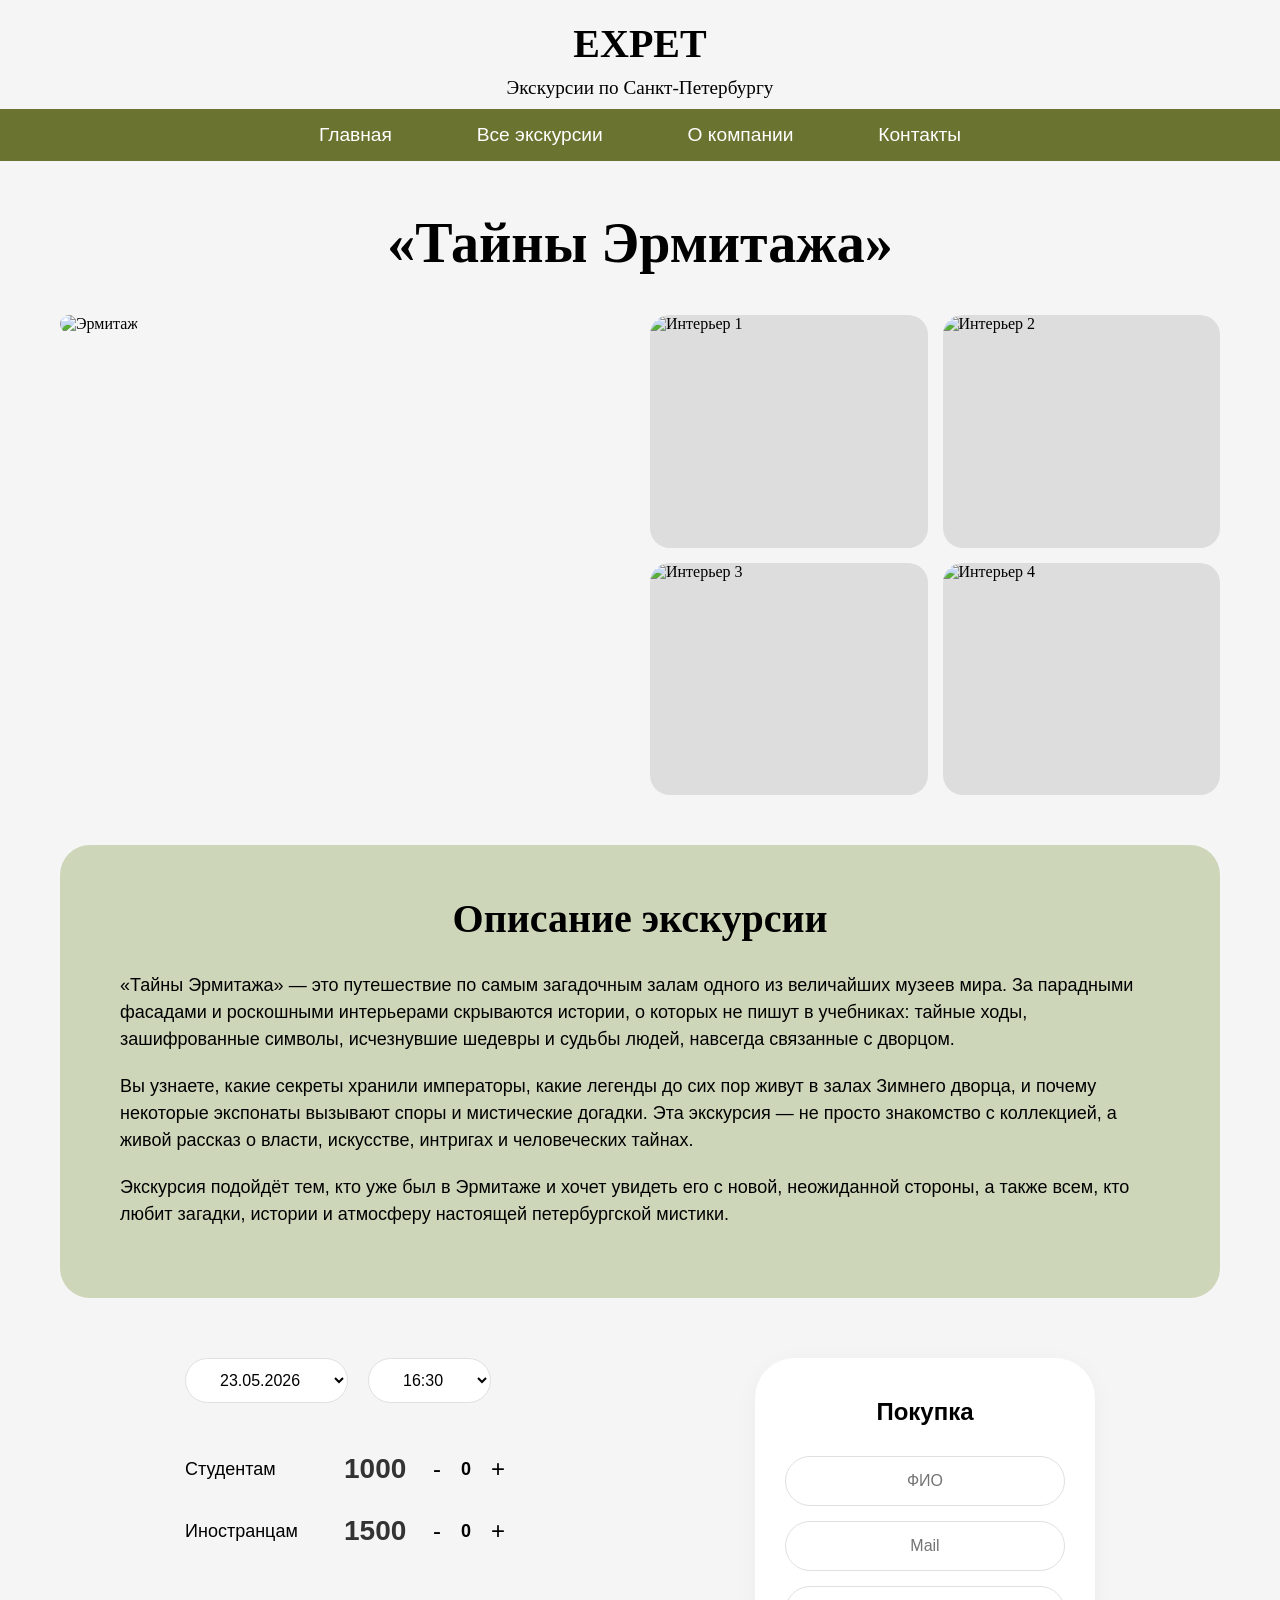
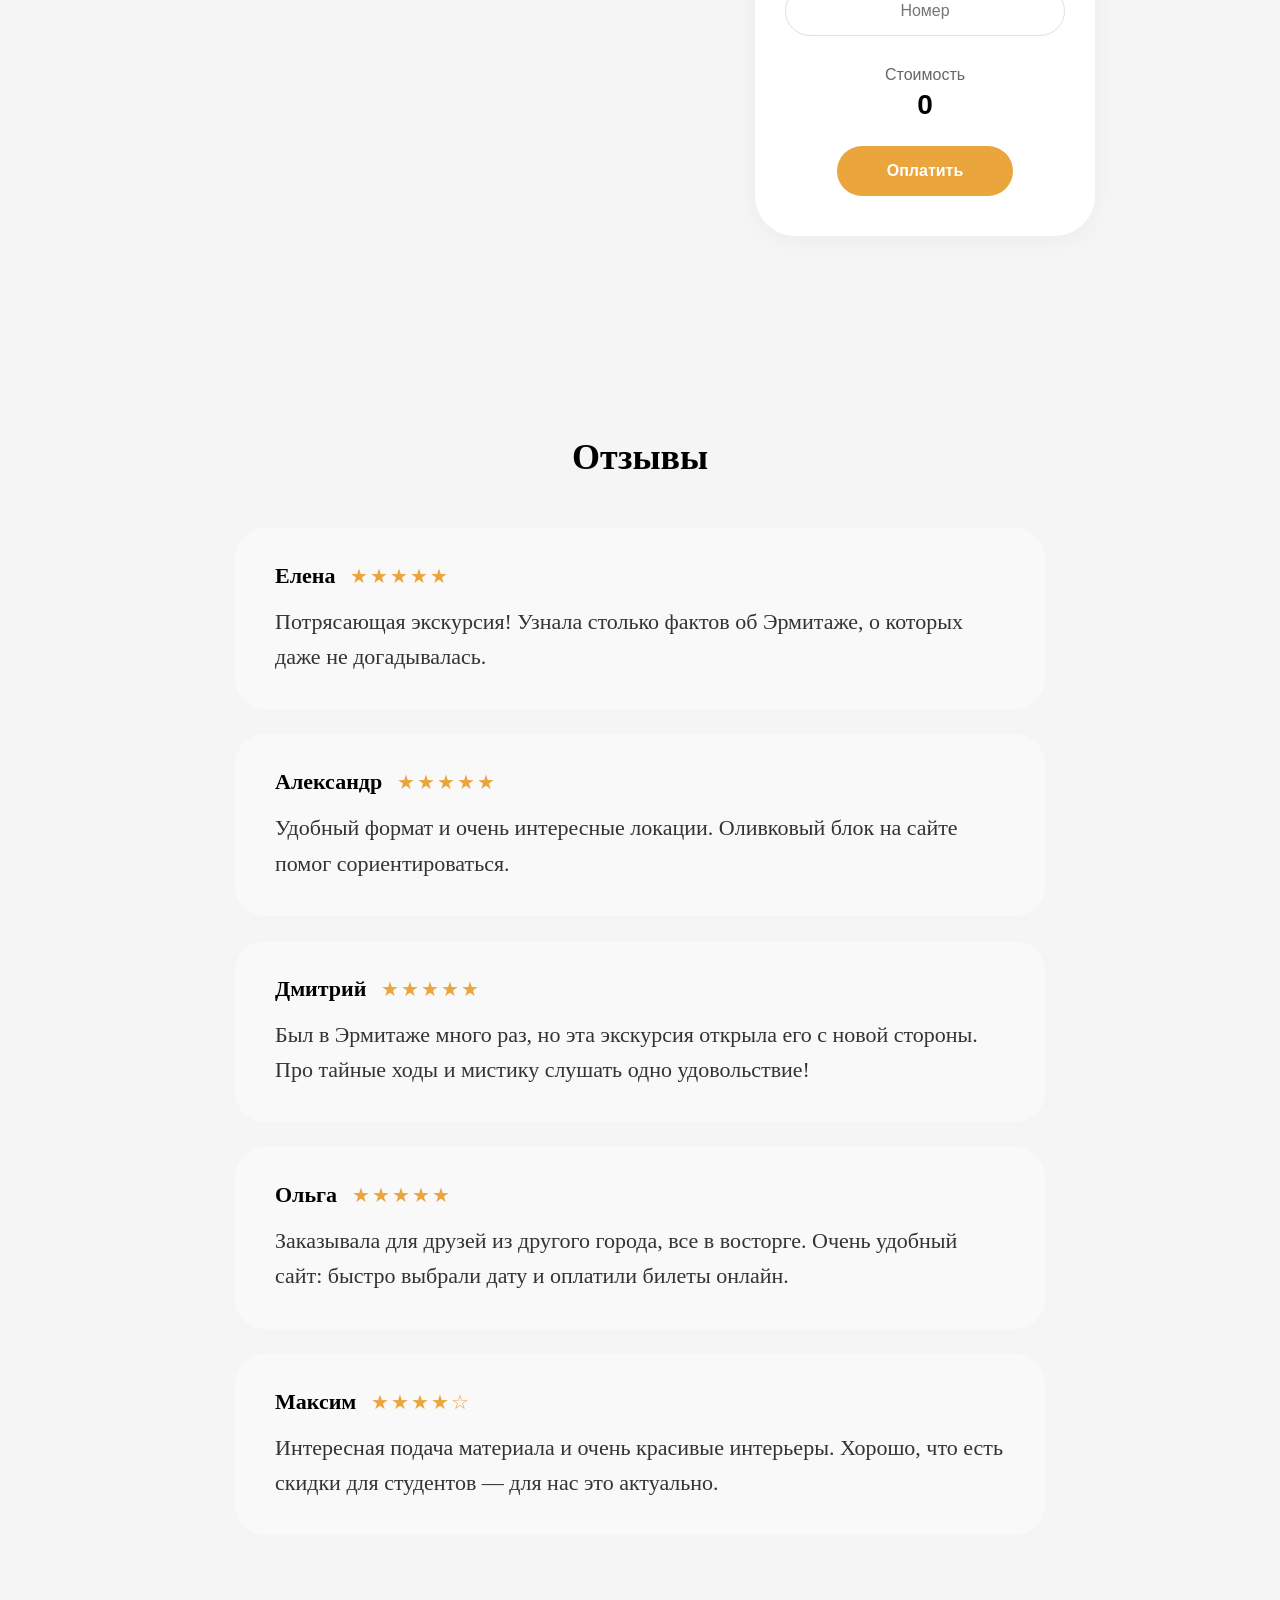
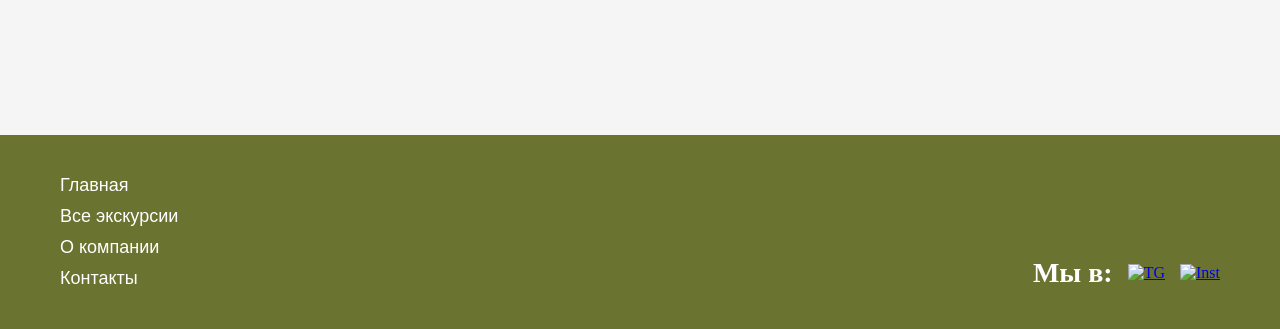
==== purchase.html @ 81823839 "Add files via upload" ====
<!DOCTYPE html>
<html lang="ru">
<head>
    <meta charset="UTF-8">
    <meta name="viewport" content="width=device-width, initial-scale=1.0">
    <title>Тайны Эрмитажа</title>
    <link rel="stylesheet" href="style.css">
</head>
<body>

    <header>
        <h1>EXPET</h1>
        <p>Экскурсии по Санкт-Петербургу</p>
    </header>

    <nav>
        <a href="index.html">Главная</a>
        <a href="tours.html">Все экскурсии</a>
        <a href="about.html">О компании</a>
        <a href="contacts.html">Контакты</a>
    </nav>

    <main class="container">
        <h1 class="page-title">«Тайны Эрмитажа»</h1>

        <section class="gallery">
            <div class="gallery-main">
                <img src="img/_medium_ermitazh.jpg 1.jpg" alt="Эрмитаж">
            </div>
            <div class="gallery-grid">
                <img src="img/0374d7bb6b914d0932e2f26a9d228f8a1731314433 1.jpg" alt="Интерьер 1">
                <img src="img/602d336d8d4066974819bc1348a260851731314434 1.jpg" alt="Интерьер 2">
                <img src="img/fea02c00 1.jpg" alt="Интерьер 3">
                <img src="img/palace_4 1.jpg" alt="Интерьер 4">
            </div>
        </section>

        <section class="description-block">
            <h2>Описание экскурсии</h2>
            <p>«Тайны Эрмитажа» — это путешествие по самым загадочным залам одного из величайших музеев мира. За парадными фасадами и роскошными интерьерами скрываются истории, о которых не пишут в учебниках: тайные ходы, зашифрованные символы, исчезнувшие шедевры и судьбы людей, навсегда связанные с дворцом.</p>
            <p>Вы узнаете, какие секреты хранили императоры, какие легенды до сих пор живут в залах Зимнего дворца, и почему некоторые экспонаты вызывают споры и мистические догадки. Эта экскурсия — не просто знакомство с коллекцией, а живой рассказ о власти, искусстве, интригах и человеческих тайнах.</p>
            <p>Экскурсия подойдёт тем, кто уже был в Эрмитаже и хочет увидеть его с новой, неожиданной стороны, а также всем, кто любит загадки, истории и атмосферу настоящей петербургской мистики.</p>
        </section>

        <div class="purchase-block">
            <div class="purchase-left">
                <div class="datetime-selectors">
                    <select class="custom-select">
                        <option>23.05.2026</option>
                        <option>23.06.2026</option>
                        <option>23.07.2026</option>
                    </select>
                    <select class="custom-select">
                        <option>16:30</option>
                        <option>17:30</option>
                        <option>18:30</option>
                    </select>
                </div>

                <div class="tickets">
                    <div class="ticket-row">
                        <span class="type">Студентам</span>
                        <span class="price">1000</span>
                        <div class="counter">
                            <button type="button" class="counter-btn minus">-</button>
                            <span class="count">0</span>
                            <button type="button" class="counter-btn plus">+</button>
                        </div>
                    </div>
                    <div class="ticket-row">
                        <span class="type">Иностранцам</span>
                        <span class="price">1500</span>
                        <div class="counter">
                            <button type="button" class="counter-btn minus">-</button>
                            <span class="count">0</span>
                            <button type="button" class="counter-btn plus">+</button>
                        </div>
                    </div>
                </div>
            </div>

            <aside class="payment-card">
                <h3>Покупка</h3>
                <form>
                    <input type="text" placeholder="ФИО">
                    <input type="email" placeholder="Mail">
                    <input type="tel" placeholder="Номер">
                    <div class="total-cost">
                        <p>Стоимость</p>
                        <strong>0</strong>
                    </div>
                    <button type="button" class="pay-btn">Оплатить</button>
                </form>
            </aside>
        </div>
    </main>

   <main class="container">
    <section class="reviews-section">
        <h2 class="section-title">Отзывы</h2>
        <div class="reviews-grid">
            
            <div class="review-card">
                <div class="review-header">
                    <span class="review-name">Елена</span>
                    <span class="review-rating">★★★★★</span>
                </div>
                <p class="review-text">Потрясающая экскурсия! Узнала столько фактов об Эрмитаже, о которых даже не догадывалась.</p>
            </div>

            <div class="review-card">
                <div class="review-header">
                    <span class="review-name">Александр</span>
                    <span class="review-rating">★★★★★</span>
                </div>
                <p class="review-text">Удобный формат и очень интересные локации. Оливковый блок на сайте помог сориентироваться.</p>
            </div>

            <div class="review-card">
                <div class="review-header">
                    <span class="review-name">Дмитрий</span>
                    <span class="review-rating">★★★★★</span>
                </div>
                <p class="review-text">Был в Эрмитаже много раз, но эта экскурсия открыла его с новой стороны. Про тайные ходы и мистику слушать одно удовольствие!</p>
            </div>

            <div class="review-card">
                <div class="review-header">
                    <span class="review-name">Ольга</span>
                    <span class="review-rating">★★★★★</span>
                </div>
                <p class="review-text">Заказывала для друзей из другого города, все в восторге. Очень удобный сайт: быстро выбрали дату и оплатили билеты онлайн.</p>
            </div>

            <div class="review-card">
                <div class="review-header">
                    <span class="review-name">Максим</span>
                    <span class="review-rating">★★★★☆</span>
                </div>
                <p class="review-text">Интересная подача материала и очень красивые интерьеры. Хорошо, что есть скидки для студентов — для нас это актуально.</p>
            </div>

        </div>
    </section>
</main>
    <footer class="footer">
        <div class="footer-content">
            <div class="footer-links">
                <a href="index.html">Главная</a> 
                <a href="tours.html">Все экскурсии</a> 
                <a href="about.html">О компании</a> 
                <a href="contacts.html">Контакты</a> 
            </div>
            <div class="footer-social">
                <p>Мы в:</p>
                <a href="#"><img src="img/free-icon-telegram-2111646 1.jpg" alt="TG"></a>
                <a href="#"><img src="img/free-icon-instagram-15713420 1.jpg" alt="Inst"></a>
            </div>
        </div>
    </footer>

    <script>
        const ticketRows = document.querySelectorAll('.ticket-row');
        const totalDisplay = document.querySelector('.total-cost strong');

        function updateTotal() {
            let total = 0;
            ticketRows.forEach(row => {
                const price = parseInt(row.querySelector('.price').innerText);
                const count = parseInt(row.querySelector('.count').innerText);
                total += price * count;
            });
            totalDisplay.innerText = total;
        }

        ticketRows.forEach(row => {
            const minusBtn = row.querySelector('.minus');
            const plusBtn = row.querySelector('.plus');
            const countSpan = row.querySelector('.count');

            minusBtn.addEventListener('click', () => {
                let currentCount = parseInt(countSpan.innerText);
                if (currentCount > 0) {
                    countSpan.innerText = currentCount - 1;
                    updateTotal();
                }
            });

            plusBtn.addEventListener('click', () => {
                let currentCount = parseInt(countSpan.innerText);
                countSpan.innerText = currentCount + 1;
                updateTotal();
            });
        });
    </script>

</body>
</html>
---- style.css ----
body {
    font-family: Inria Serif;
    margin: 100;
    background: #f5f5f5;
}

header {
    text-align: center;
    padding: 0px;
    background: #f5f5f5;
    font-size: larger;
}

nav {
    background: #6b7330;
    padding: 10px;
    text-align: center;
    margin-bottom: 50px;
    font-size: larger;
}

nav a {
    color: white;
    margin: 0 50px;
    text-decoration: none;
    font-family: 'Inter', sans-serif;
}

.about {
    background: #D6DABB;
    text-align: center;
    margin: 0 auto;
    padding: 7px;
    border-radius: 20px;
    max-width: 1300px;
    font-size: x-large;
    font-family: Cormorant Garamond;
    margin-bottom: 50px;
}

/* Основной блок секции */
.featured {
    display: flex;
    align-items: stretch; /* Растягивает текст и фото на одну высоту */
    background: #D6DABB;
    margin: 0; /* Убирает внешние отступы */
    padding: 0; /* Убирает внутренние отступы, чтобы фото прилипло */
    overflow: hidden;
}

/* Блок с текстом */
.featured-text {
    flex: 1; /* Занимает половину места */
    display: flex;
    flex-direction: column;
    justify-content: center;
    padding: 60px;
    text-align: center;
}

.featured-text h2 {
    margin-bottom: 20px;
}

.featured-text p {
    font-size: 20px;
    line-height: 1.6;
    margin-bottom: 50px; /* Увеличили отступ, чтобы кнопка ушла ниже */
}

/* Картинка, которая "прилипает" */
.featured img {
    width: 50%; /* Занимает ровно вторую половину */
    object-fit: cover; /* Чтобы фото не искажалось при растягивании */
    margin: 0 !important;
    padding: 0 !important;
    display: block;
}

/* Жирная кнопка */
.featured button {
    background: #EBA53D;
    color: white;
    padding: 16px 45px;
    border-radius: 50px;
    text-transform: uppercase;
    font-weight: 700 !important; /* Максимально жирный шрифт */
    font-size: 18px;
    border: none;
    cursor: pointer;
    transition: 0.3s;
    align-self: center; /* Центрирует кнопку */
}

.featured button:hover {
    transform: scale(1.05);
    background: #d9922e;
}


.featured button:active {
    transform: scale(0.98); 
}

.cards-title {
     margin-left: 250px;
     margin-top: 40px;
    margin-bottom: 10px;
    font-size: xx-large;
    margin-bottom: 50px;
    font-family: Cormorant Garamond;
}

.card img {
width: 100%;
    height: 250px;
    object-fit: cover;
}

.card {
width: 530px;
min-height: 550px; 
background: white;
border-radius: 15px;
overflow: hidden;
text-align: center;
font-size: x-large;
display: flex;
flex-direction: column;
}
.card h3 {
    margin: 10px 0;
}

.card p {
    margin: 5px 0;
}

.cards-container {
    display: flex;
    gap: 20px;
    justify-content: center;
    flex-wrap: wrap;
}
.card-bottom {
    display: flex;
    justify-content: space-between;
    align-items: center;
    
    margin-top: auto; 
    padding: 20px 30px; 
    margin-bottom: 10px;
}

.price {
    font-family: 'Inter', sans-serif; 
    font-weight: 700;
    font-size: 28px; 
    color: #333;
}

.card button {
    background: #EBA53D; 
    border: none;
    padding: 12px 35px; 
    border-radius: 50px; 
    
    color: white;
    text-transform: uppercase; 
    font-weight: bold;
    font-size: 18px; 
    cursor: pointer;
    transition: transform 0.2s, background 0.2s;
}

.card button:hover {
    background: #d9922e;
    transform: scale(1.05);
}
.footer {
    width: 100%;
    background: #6b7330; 
    color: white;
    padding: 40px 0; 
    margin-top: 80px;
}

.footer-content {
    max-width: 1200px; 
    margin: 0 auto;    
    padding: 0 20px;   
    display: flex;
    justify-content: space-between; 
    align-items: flex-end; 
}

.footer-links {
    display: flex;
    flex-direction: column;
    gap: 10px;
}

.footer-links a {
    color: white;
    text-decoration: none;
    font-family: 'Inter', sans-serif;
    font-size: 18px;
    font-weight: 500;
}

.footer-social {
    display: flex;
    align-items: center;
    gap: 15px;
}

.footer-social p {
    margin: 0;
    font-size: 20px;
    font-weight: bold;
}

.footer-social img {
    width: 40px;
    height: 40px;
}
nav a:hover {
    text-decoration: underline;
}

.search-section {
    display: flex;
    justify-content: center;
    margin-top: 30px;
}

.search-container {
    display: flex;
    width: 100%;
    max-width: 600px;
    background: white;
    border-radius: 50px;
    padding: 5px 10px;
    border: 1px solid #ccc;
    box-shadow: 0 2px 5px rgba(0,0,0,0.1);
}

.search-container input {
    flex: 1;
    border: none;
    padding: 12px 20px;
    border-radius: 50px;
    outline: none;
    font-size: 16px;
    font-family: 'Inter', sans-serif;
}

.search-btn {
    background: #6b7330;
    color: white;
    border: none;
    padding: 10px 25px;
    border-radius: 50px;
    cursor: pointer;
    font-weight: bold;
    font-family: 'Inter', sans-serif;
    transition: background 0.3s;
}

.search-btn:hover {
    background: #5a6128;
}
.categories {
    text-align: center;
    margin: 30px 0;
    display: flex;
    justify-content: center;
    gap: 15px;
    flex-wrap: wrap;
}

.cat-btn {
    background: white;
    border: 2px solid #6b7330;
    color: #6b7330;
    padding: 10px 20px;
    border-radius: 25px;
    cursor: pointer;
    font-family: 'Inter', sans-serif;
    font-weight: 500;
    transition: 0.3s;
}

.cat-btn.active, .cat-btn:hover {
    background: #6b7330;
    color: white;
}

.btn {
display: inline-block; 
    text-decoration: none; 
    background: #EBA53D; 
    color: white !important; 
    text-align: center;
    line-height: 1; 
    padding: 12px 35px;
    border-radius: 50px;
    font-family: 'Inter', sans-serif;
    font-weight: bold;
    font-size: 18px;
    text-transform: uppercase;
    transition: transform 0.2s, background 0.2s;
    border: none;
    cursor: pointer;
}

.btn:hover {
background: #d9922e;
    transform: scale(1.05);
    text-decoration: none; 
}

.card-bottom {
    display: flex;
    justify-content: space-between;
    align-items: center;
    padding: 15px 20px;
    margin-top: auto;
}

* {
    margin: 0;
    padding: 0;
    box-sizing: border-box;
}

body {
    font-family: 'Inria Serif', serif;
    margin: 0;
    background: #f5f5f5;
}

header {
    text-align: center;
    padding: 20px 0 10px;
    background: #f5f5f5;
    font-size: larger;
}

header h1 {
    font-size: 40px;
    margin: 0 0 10px 0;
}

header p {
    margin: 0;
}

nav {
    background: #6b7330;
    padding: 15px;
    text-align: center;
    margin-bottom: 50px;
    font-size: larger;
}

nav a {
    color: white;
    margin: 0 40px; /* Широкие отступы между ссылками */
    text-decoration: none;
    font-family: 'Inter', sans-serif;
}

nav a:hover {
    text-decoration: underline;
}

/* --- РАСШИРЯЕМ КОНТЕЙНЕР ДЛЯ ГАЛЕРЕИ И ОПИСАНИЯ --- */
.container {
    max-width: 1200px; /* Сделали значительно шире! */
    margin: 0 auto;
    padding: 0 20px 40px;
}

.page-title {
    font-family: 'Cormorant Garamond', serif; /* Ваш оригинальный шрифт заголовков */
    font-size: 56px;
    font-weight: bold;
    text-align: center;
    margin-bottom: 40px;
}

/* --- ГАЛЕРЕЯ (растянется под новую ширину) --- */
.gallery {
    display: flex;
    gap: 20px;
    margin-bottom: 50px;
    height: 480px; /* Увеличили высоту, чтобы картинки смотрелись пропорционально */
}

.gallery-main {
    flex: 1; /* Левая часть */
}

.gallery-main img {
    width: 100%;
    height: 100%;
    object-fit: cover;
    border-radius: 30px;
}

.gallery-grid {
    flex: 1; /* Правая часть */
    display: grid;
    grid-template-columns: 1fr 1fr;
    grid-template-rows: 1fr 1fr;
    gap: 15px;
}

.gallery-grid img {
    width: 100%;
    height: 100%;
    object-fit: cover;
    border-radius: 20px;
    background-color: #ddd; /* Серый фон, пока картинки не загрузились */
}

/* --- БЛОК ОПИСАНИЯ (тоже станет шире) --- */
.description-block {
    background-color: #ced6b9;
    border-radius: 30px;
    padding: 50px 60px;
}

.description-block h2 {
    font-family: 'Cormorant Garamond', serif;
    font-size: 40px;
    text-align: center;
    margin-bottom: 30px;
    margin-top: 0;
}

.description-block p {
    font-family: 'Inter', sans-serif;
    font-size: 18px;
    line-height: 1.5;
    margin-bottom: 20px;
}
/* --- БЛОК ПОКУПКИ (Серый фон) --- */
.purchase-block {
    display: flex;
    justify-content: space-around; /* Изменил на space-around для лучшего баланса */
    align-items: flex-start;
    margin-top: 60px;
    margin-bottom: 80px; /* Чтобы страница не заканчивалась резко */
    font-family: 'Inter', sans-serif;
}

/* --- ЛЕВАЯ ЧАСТЬ (Даты и билеты) --- */
.datetime-selectors {
    display: flex;
    gap: 20px;
    margin-bottom: 50px;
}

.custom-select {
    padding: 12px 30px;
    border-radius: 30px;
    border: 1px solid #e0e0e0;
    background: white;
    font-family: 'Inter', sans-serif;
    font-size: 16px;
    outline: none;
    cursor: pointer;
}

.tickets {
    display: flex;
    flex-direction: column;
    gap: 30px;
}

.ticket-row {
    display: flex;
    align-items: center;
    width: 320px; /* Фиксируем ширину, чтобы колонки стояли ровно */
    justify-content: space-between;
    font-size: 18px;
}

.ticket-row .type {
    width: 130px;
    font-weight: 500;
}

.ticket-row .price {
    width: 60px;
    text-align: left;
}

/* Счетчики с кнопками */
.counter {
    display: flex;
    align-items: center;
    gap: 15px;
}

.counter-btn {
    background: none;
    border: none;
    font-size: 24px;
    cursor: pointer;
    color: #000;
    line-height: 1;
}

.count {
    font-size: 18px;
    font-weight: bold;
    width: 20px;
    text-align: center;
}

/* --- ПРАВАЯ ЧАСТЬ (Белая карточка) --- */
.payment-card {
    background: white;
    width: 340px;
    padding: 40px 30px;
    border-radius: 40px;
    text-align: center;
    box-shadow: 0 5px 25px rgba(0,0,0,0.04);
}

.payment-card h3 {
    font-size: 24px;
    margin-top: 0;
    margin-bottom: 30px;
    font-weight: 600;
}

.payment-card form {
    display: flex;
    flex-direction: column;
    align-items: center;
}

/* Круглые поля ввода */
.payment-card input {
    width: 100%;
    padding: 15px 20px;
    margin-bottom: 15px;
    border: 1px solid #e0e0e0;
    border-radius: 30px; /* Делает их овальными "таблетками" */
    font-family: 'Inter', sans-serif;
    font-size: 16px;
    text-align: center; /* Центрируем текст и плейсхолдер */
    box-sizing: border-box;
    outline: none;
}

.total-cost {
    margin: 15px 0 25px;
}

.total-cost p {
    margin: 0 0 5px 0;
    font-size: 16px;
    color: #666;
}

.total-cost strong {
    font-size: 28px;
    font-weight: 600;
}

/* Оранжевая кнопка */
.pay-btn {
    background: #EBA53D; 
    color: white;
    border: none;
    padding: 16px 50px;
    border-radius: 30px;
    font-family: 'Inter', sans-serif;
    font-size: 16px;
    font-weight: 600;
    cursor: pointer;
    transition: transform 0.2s;
}

.pay-btn:hover {
    transform: scale(1.05); /* Легкое увеличение при наведении */
}
/* Основной контейнер отзывов */
.reviews-section {
    margin: 80px auto; /* Центрируем всю секцию */
    max-width: 850px;  /* Чуть увеличил ширину для более крупных шрифтов */
    padding: 0 20px;
}

.section-title {
    font-size: 36px;   /* Увеличил заголовок "Отзывы" */
    font-weight: 600;
    margin-bottom: 50px;
    text-align: center;
}

.reviews-grid {
    display: flex;
    flex-direction: column;
    gap: 25px;
}

.review-card {
    background: #F9F9F9;
    padding: 35px 40px; /* Увеличил внутренние отступы */
    border-radius: 30px;
    width: 100%;
    box-sizing: border-box;
}

.review-header {
    display: flex;
    justify-content: flex-start; /* Имя и звезды рядом */
    align-items: center;
    gap: 15px;
    margin-bottom: 15px;
}

.review-name {
    font-weight: 700;
    font-size: 22px;    /* Увеличил шрифт имени */
}

.review-rating {
    color: #EBA53D;     /* ТОТ САМЫЙ ЦВЕТ: золотисто-оранжевый как у кнопки оплаты */
    font-size: 20px;    /* Сделал звезды крупнее */
    letter-spacing: 2px;
}

.review-text {
    font-size: 22px;    /* Увеличил основной текст отзыва */
    line-height: 1.6;   /* Увеличил межстрочный интервал для легкого чтения */
    color: #333;
    margin: 0;
}

/* Стили для страницы "О компании" */

.about-hero {
    text-align: center;
    margin-bottom: 60px;
}

.about-lead {
    font-size: 20px;
    color: #555;
    max-width: 700px;
    margin: 0 auto;
    line-height: 1.6;
}

/* Сетка гидов */
.guides-section {
    margin-bottom: 80px;
}

.guides-grid {
    display: flex;
    justify-content: center;
    gap: 40px;
    flex-wrap: wrap;
}

.guide-card {
    background: #fff;
    border: 1px solid #eee;
    padding: 30px;
    border-radius: 30px;
    text-align: center;
    max-width: 300px;
    transition: 0.3s;
}
/* Имена гидов */
.guide-card h3 {
    font-size: 26px !important;
    margin-bottom: 12px;
}

/* Описание гидов */
.guide-card p {
    font-size: 19px !important;
    line-height: 1.5;
}

.guide-card:hover {
    box-shadow: 0 10px 30px rgba(0,0,0,0.05);
}

.guide-photo {
    font-size: 50px;
    background: #f0f0f0;
    width: 100px;
    height: 100px;
    line-height: 100px;
    border-radius: 50%;
    margin: 0 auto 20px;
}

/* Преимущества */
.benefits-section {
    display: grid;
    grid-template-columns: repeat(auto-fit, minmax(250px, 1fr));
    gap: 30px;
    margin-bottom: 80px;
    background: #F1F4E8; /* Нежный оливковый цвет как в описании */
    padding: 50px;
    border-radius: 40px;
}

.benefit-item {
    text-align: center;
}
.benefit-item h4 {
    font-size: 26px !important;
    margin-bottom: 15px;
}

/* Описание под заголовками */
.benefit-item p {
    font-size: 20px !important;
    line-height: 1.5;
    max-width: 300px; /* Чтобы текст не расплывался слишком широко */
    margin: 0 auto;
}

.benefit-icon {
    font-size: 40px;
    margin-bottom: 15px;
}

/* Блок оплаты и реквизитов */
.info-block {
    display: flex;
    justify-content: space-between;
    gap: 40px;
    border-top: 1px solid #eee;
    padding-top: 50px;
    flex-wrap: wrap;
}

.payment-icons {
    display: flex;
    gap: 20px;
    margin-top: 15px;
}

/* Значительное увеличение логотипов оплаты */
.pay-logo {
    height: 80px; /* Было 40px, увеличили в два раза */
    width: auto;
    object-fit: contain;
    margin-top: 10px;
    transition: transform 0.3s ease;
}

/* Эффект при наведении, чтобы смотрелось интереснее */
.pay-logo:hover {
    transform: scale(1.1);
}

.payment-icons {
    display: flex;
    align-items: center;
    gap: 30px; /* Увеличили расстояние между логотипами */
    margin-top: 20px;
}
/* Увеличение блока способов оплаты */
.info-column h3 {
    font-size: 28px !important; /* Увеличиваем заголовок "Способы оплаты" */
    margin-bottom: 15px;
}

.info-column p {
    font-size: 20px !important; /* Увеличиваем текст описания */
    line-height: 1.4;
}

/* Максимальное увеличение картинки оплаты */
.payment-icons img.pay-logo {
    height: 120px !important; /* Значительное увеличение высоты */
    width: auto;
    margin-top: 20px;
    display: block; /* Чтобы картинка не сжималась в строке */
}

/* Увеличение текста в правой колонке (Реквизиты) */
.info-column:last-child p, 
.info-column:last-child a {
    font-size: 18px !important;
    line-height: 1.6;
}

/* Увеличение "Мы в:" в футере */
.footer-social p {
    font-size: 28px !important; /* Делаем надпись крупной и заметной */
    font-weight: bold;
}

/* Стили страницы контактов */
.contacts-wrapper {
    display: flex;
    justify-content: space-between;
    gap: 60px;
    margin-top: 40px;
    flex-wrap: wrap;
}

.contacts-info {
    flex: 1;
    min-width: 300px;
}

.contact-item {
    display: flex;
    align-items: flex-start;
    gap: 20px;
    margin-bottom: 35px;
}

.contact-icon {
    font-size: 32px;
    background: #F1F4E8;
    padding: 15px;
    border-radius: 20px;
}

.contact-item h4 {
    font-size: 20px;
    margin-bottom: 5px;
    color: #333;
}

.contact-item p {
    font-size: 18px;
    color: #666;
}

.contact-form-container {
    flex: 1;
    min-width: 350px;
    background: #fff;
    padding: 40px;
    border-radius: 40px;
    box-shadow: 0 15px 40px rgba(0,0,0,0.05);
}

.contact-form {
    display: flex;
    flex-direction: column;
    gap: 15px;
}

.contact-form input, 
.contact-form textarea {
    width: 100%;
    padding: 15px 20px;
    border-radius: 20px;
    border: 1px solid #ddd;
    font-size: 16px;
    outline: none;
}

.contact-form input:focus, 
.contact-form textarea:focus {
    border-color: #EBA53D;
}

/* Карта */
.map-placeholder {
    width: 100%;
    height: 400px;
    background: #eee;
    border-radius: 40px;
    margin: 60px 0;
    display: flex;
    align-items: center;
    justify-content: center;
    color: #888;
    font-size: 20px;
    text-align: center;
    border: 2px dashed #ccc;
}

.social-icons-row img {
    height: 40px;
    margin-right: 15px;
    margin-top: 10px;
}
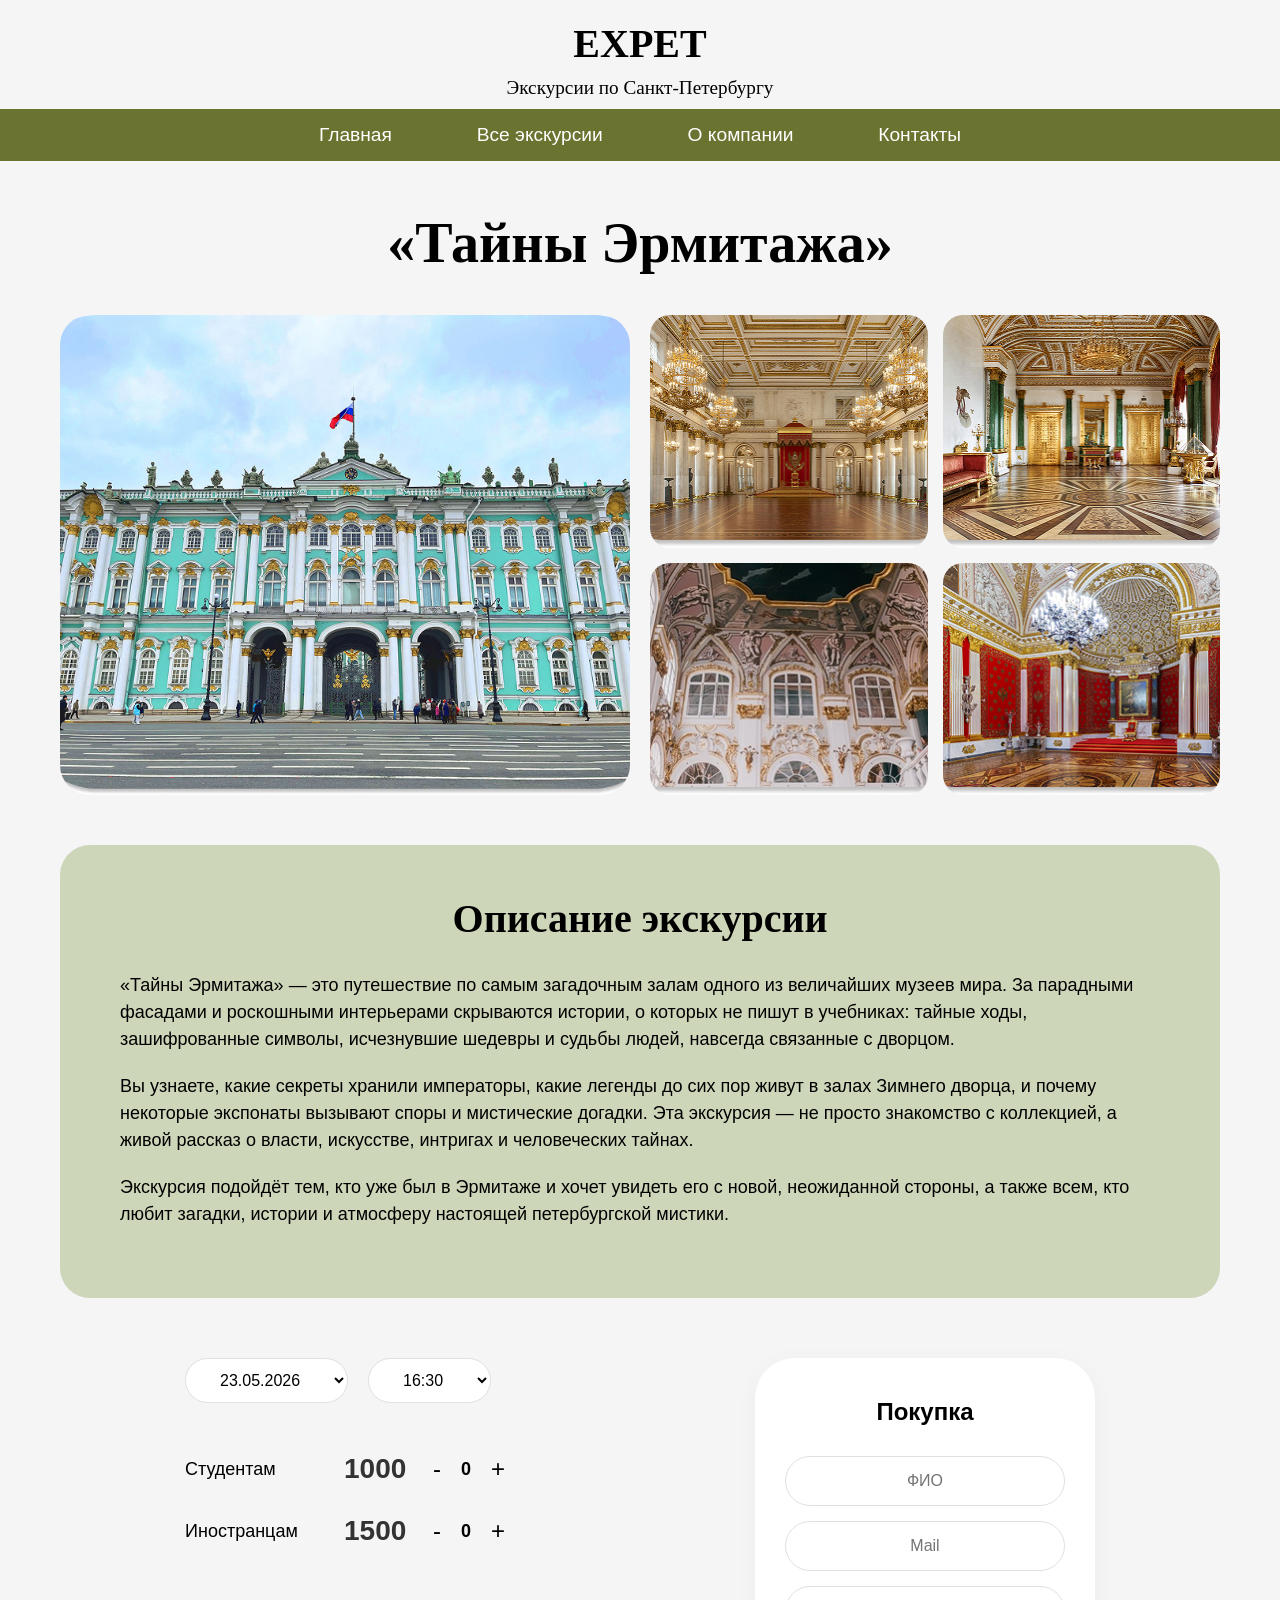
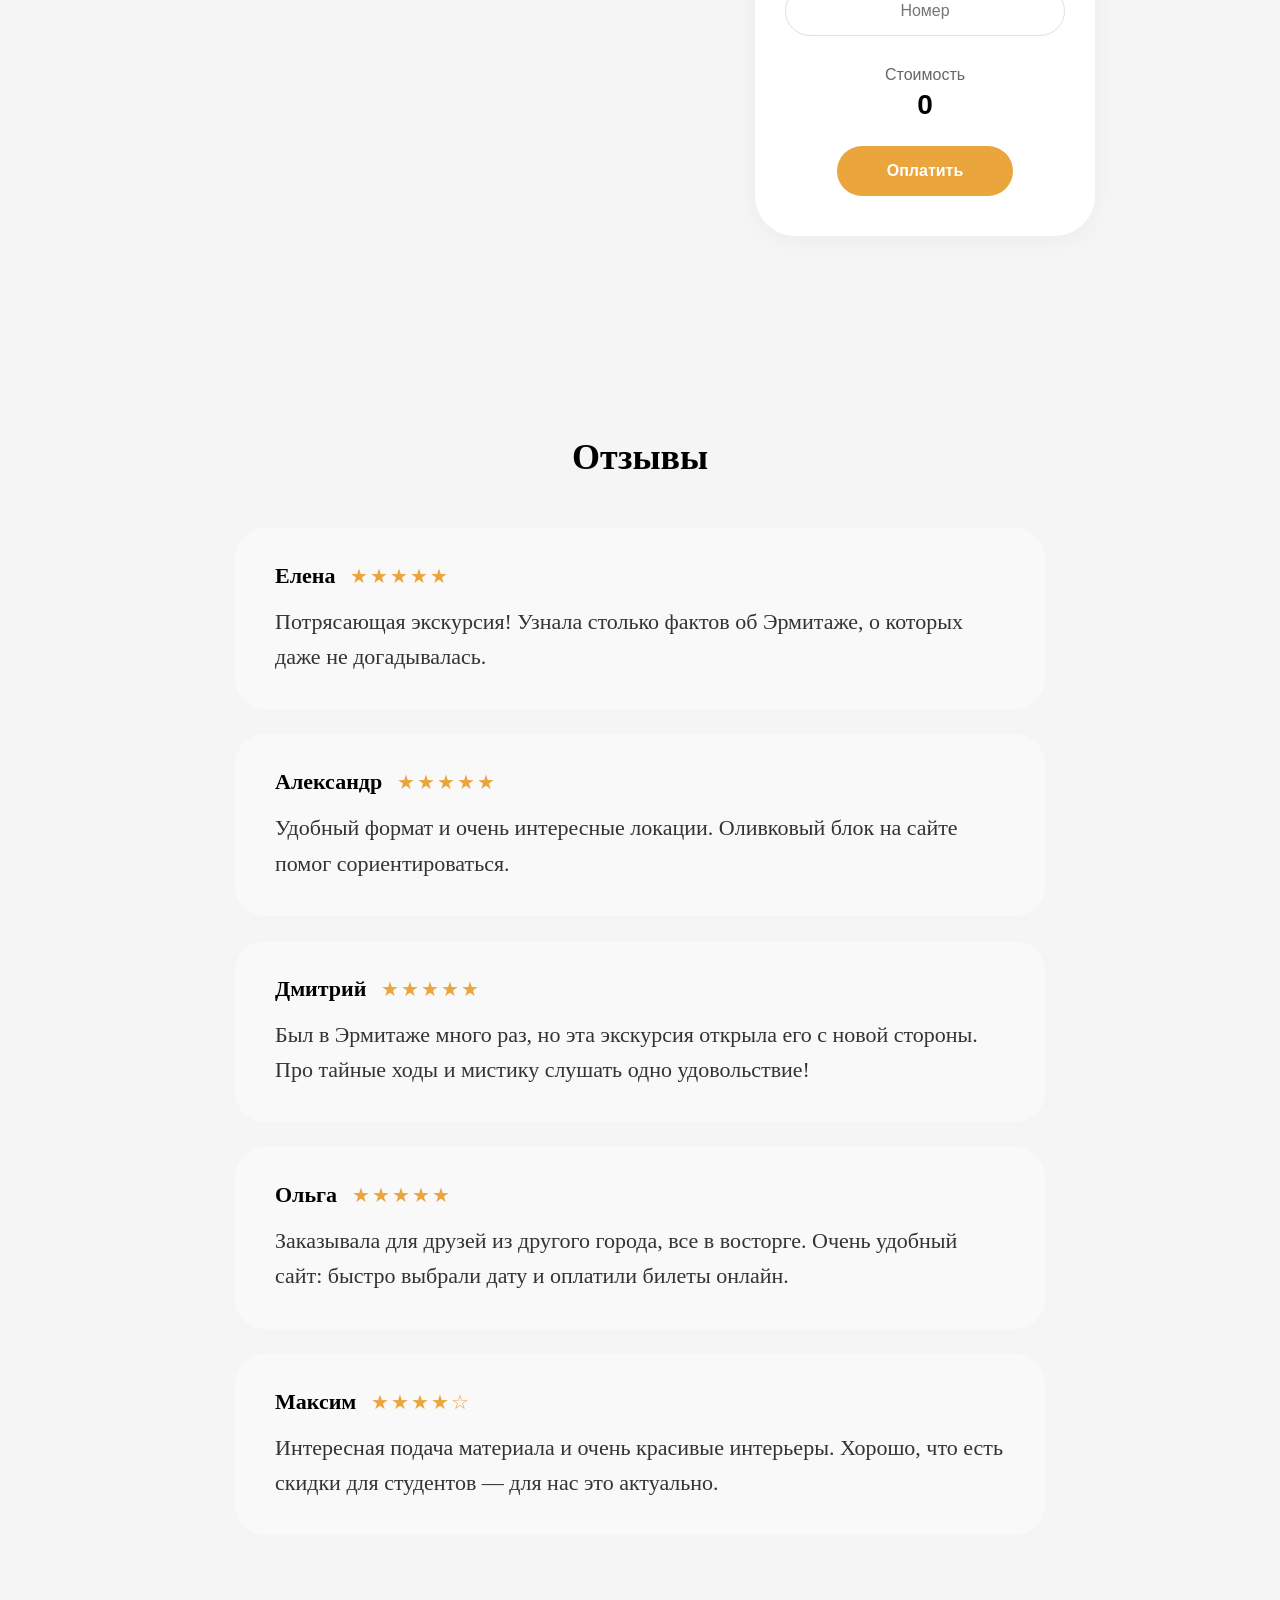
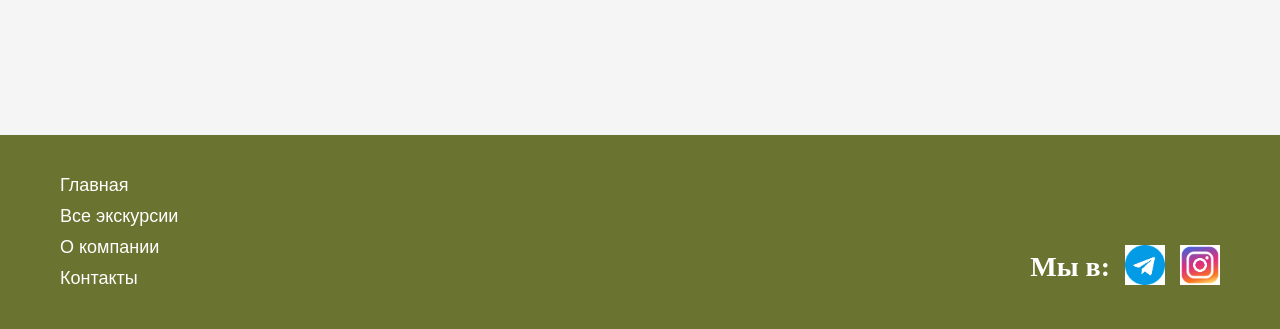
==== commit eb2546fd: "Add files via upload" ====
--- a/purchase.html
+++ b/purchase.html
@@ -25,7 +25,7 @@
 
         <section class="gallery">
             <div class="gallery-main">
-                <img src="img/_medium_ermitazh.jpg 1.jpg" alt="Эрмитаж">
+                <img src="img/ermitag_regim2 3.jpg" alt="Эрмитаж">
             </div>
             <div class="gallery-grid">
                 <img src="img/0374d7bb6b914d0932e2f26a9d228f8a1731314433 1.jpg" alt="Интерьер 1">
--- a/style.css
+++ b/style.css
@@ -38,19 +38,19 @@
     margin-bottom: 50px;
 }
 
-/* Основной блок секции */
+
 .featured {
     display: flex;
-    align-items: stretch; /* Растягивает текст и фото на одну высоту */
+    align-items: stretch; 
     background: #D6DABB;
-    margin: 0; /* Убирает внешние отступы */
-    padding: 0; /* Убирает внутренние отступы, чтобы фото прилипло */
+    margin: 0; 
+    padding: 0; 
     overflow: hidden;
 }
 
-/* Блок с текстом */
+
 .featured-text {
-    flex: 1; /* Занимает половину места */
+    flex: 1; 
     display: flex;
     flex-direction: column;
     justify-content: center;
@@ -65,31 +65,31 @@
 .featured-text p {
     font-size: 20px;
     line-height: 1.6;
-    margin-bottom: 50px; /* Увеличили отступ, чтобы кнопка ушла ниже */
-}
-
-/* Картинка, которая "прилипает" */
+    margin-bottom: 50px; 
+}
+
+
 .featured img {
-    width: 50%; /* Занимает ровно вторую половину */
-    object-fit: cover; /* Чтобы фото не искажалось при растягивании */
+    width: 50%; 
+    object-fit: cover; 
     margin: 0 !important;
     padding: 0 !important;
     display: block;
 }
 
-/* Жирная кнопка */
+
 .featured button {
     background: #EBA53D;
     color: white;
     padding: 16px 45px;
     border-radius: 50px;
     text-transform: uppercase;
-    font-weight: 700 !important; /* Максимально жирный шрифт */
+    font-weight: 700 !important; 
     font-size: 18px;
     border: none;
     cursor: pointer;
     transition: 0.3s;
-    align-self: center; /* Центрирует кнопку */
+    align-self: center; 
 }
 
 .featured button:hover {
@@ -366,7 +366,7 @@
 
 nav a {
     color: white;
-    margin: 0 40px; /* Широкие отступы между ссылками */
+    margin: 0 40px; 
     text-decoration: none;
     font-family: 'Inter', sans-serif;
 }
@@ -375,15 +375,15 @@
     text-decoration: underline;
 }
 
-/* --- РАСШИРЯЕМ КОНТЕЙНЕР ДЛЯ ГАЛЕРЕИ И ОПИСАНИЯ --- */
+
 .container {
-    max-width: 1200px; /* Сделали значительно шире! */
+    max-width: 1200px; 
     margin: 0 auto;
     padding: 0 20px 40px;
 }
 
 .page-title {
-    font-family: 'Cormorant Garamond', serif; /* Ваш оригинальный шрифт заголовков */
+    font-family: 'Cormorant Garamond', serif; 
     font-size: 56px;
     font-weight: bold;
     text-align: center;
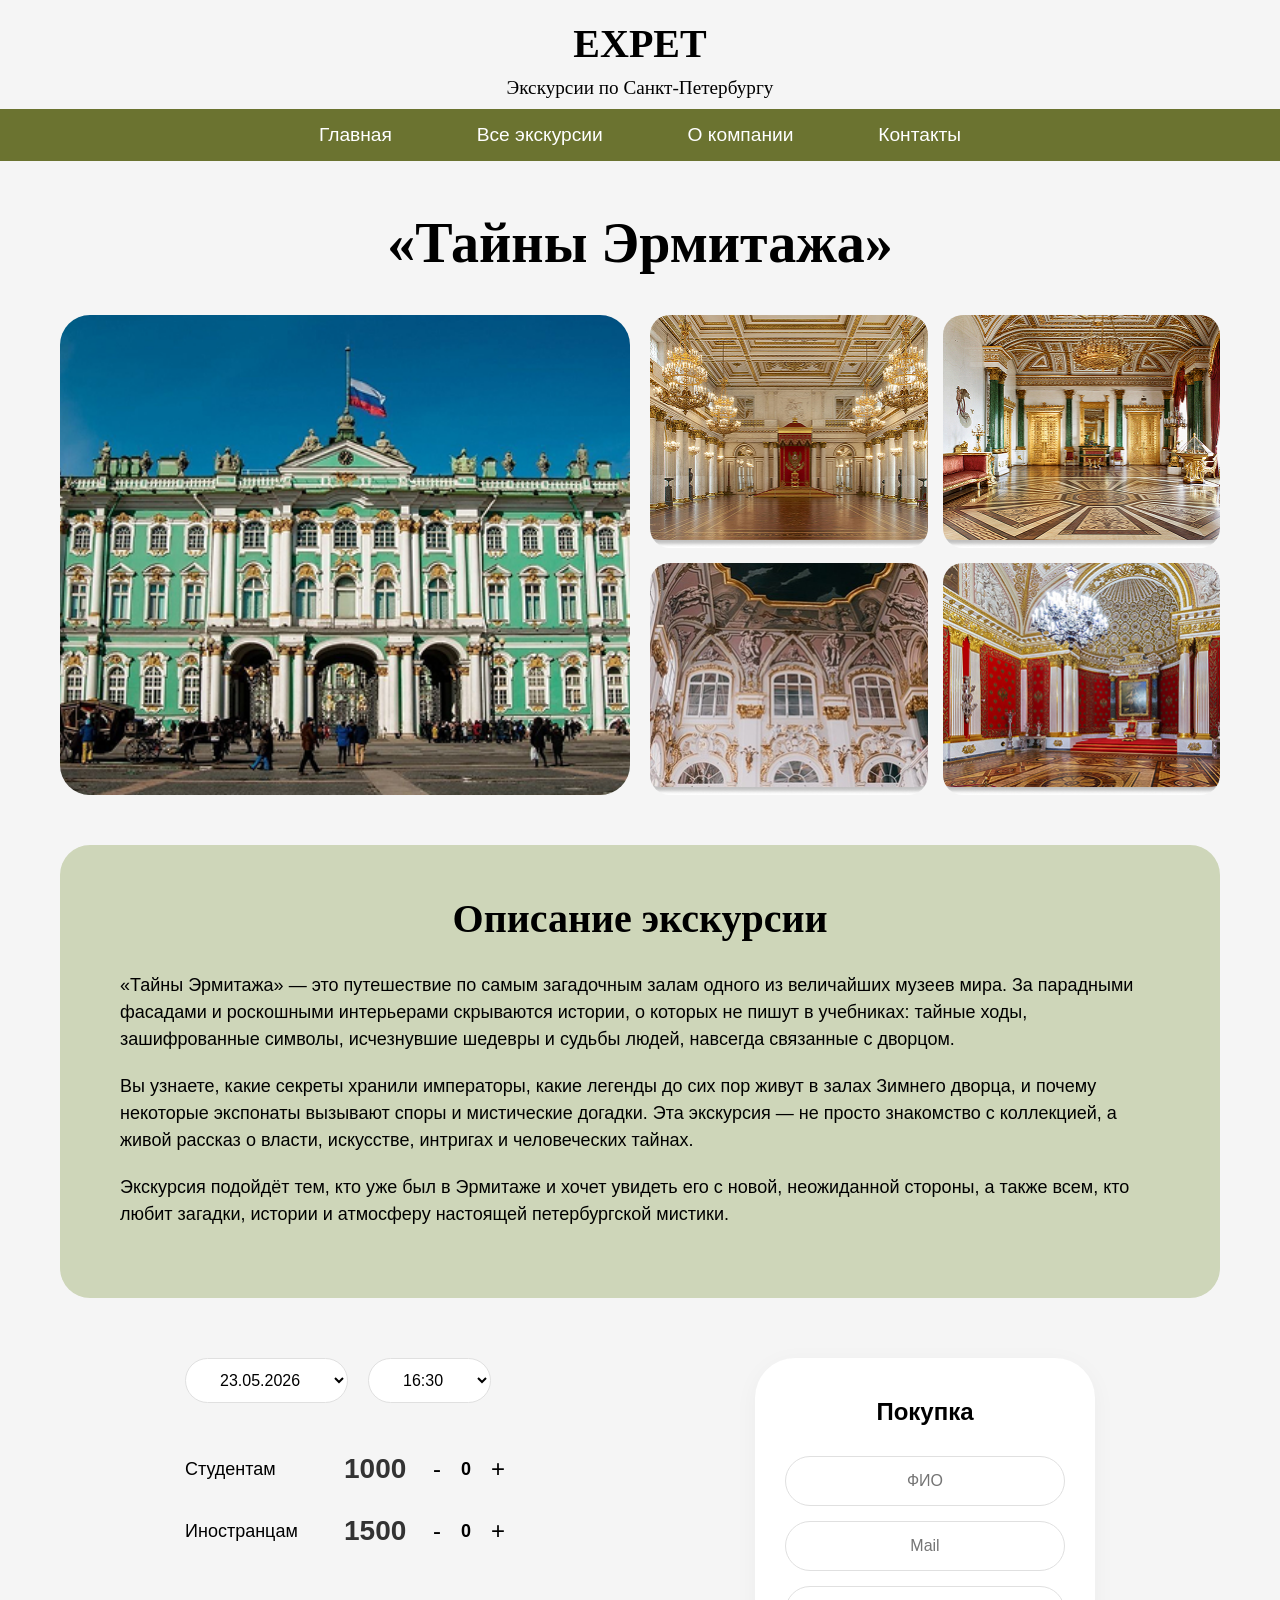
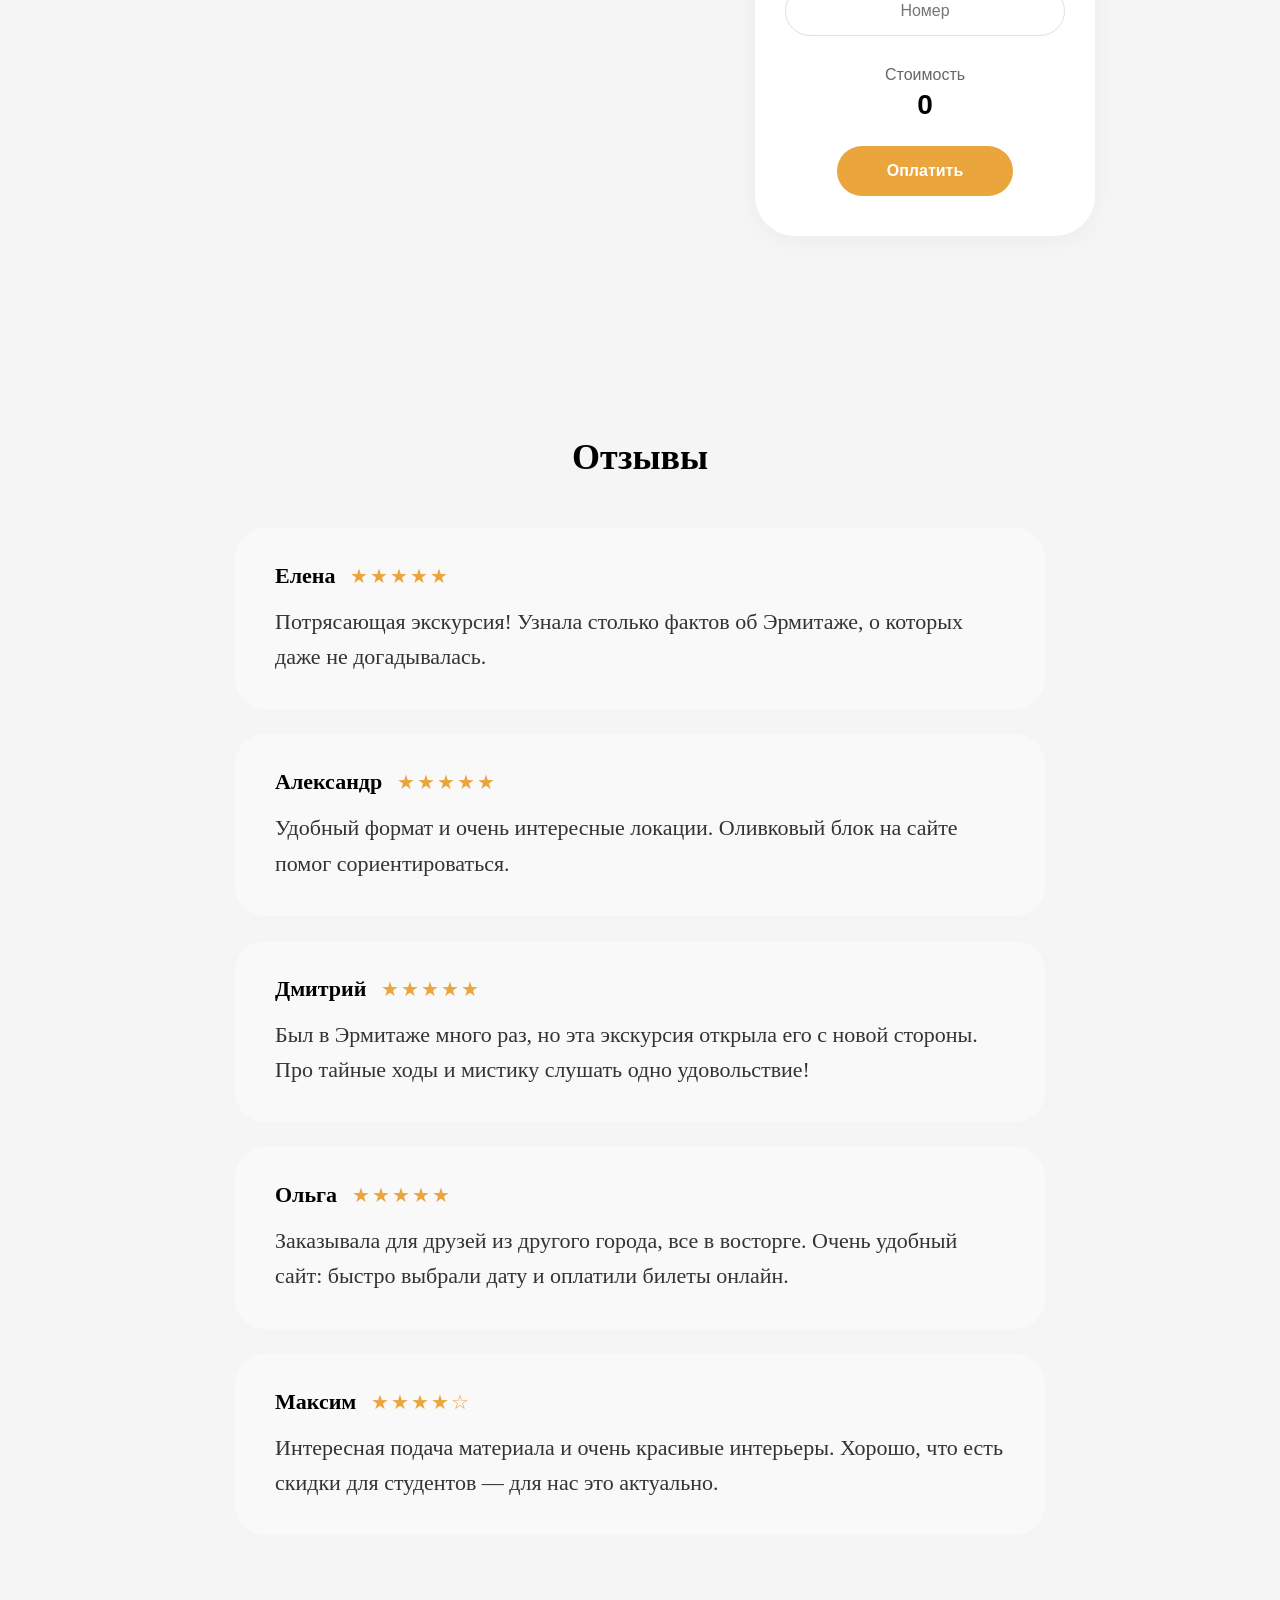
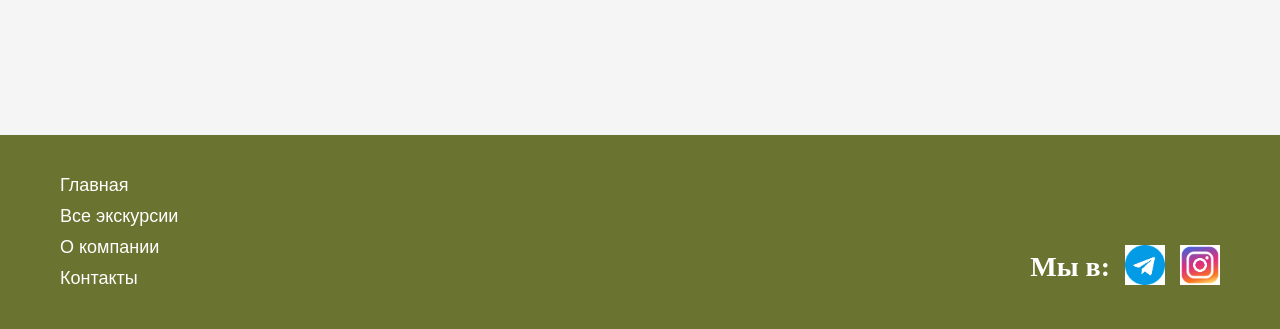
==== commit cb5ffab4: "Update purchase.html" ====
--- a/purchase.html
+++ b/purchase.html
@@ -25,7 +25,7 @@
 
         <section class="gallery">
             <div class="gallery-main">
-                <img src="img/ermitag_regim2 3.jpg" alt="Эрмитаж">
+                <img src="img/medium_ermitazh.jpg" alt="Эрмитаж">
             </div>
             <div class="gallery-grid">
                 <img src="img/0374d7bb6b914d0932e2f26a9d228f8a1731314433 1.jpg" alt="Интерьер 1">
@@ -195,4 +195,4 @@
     </script>
 
 </body>
-</html>+</html>
